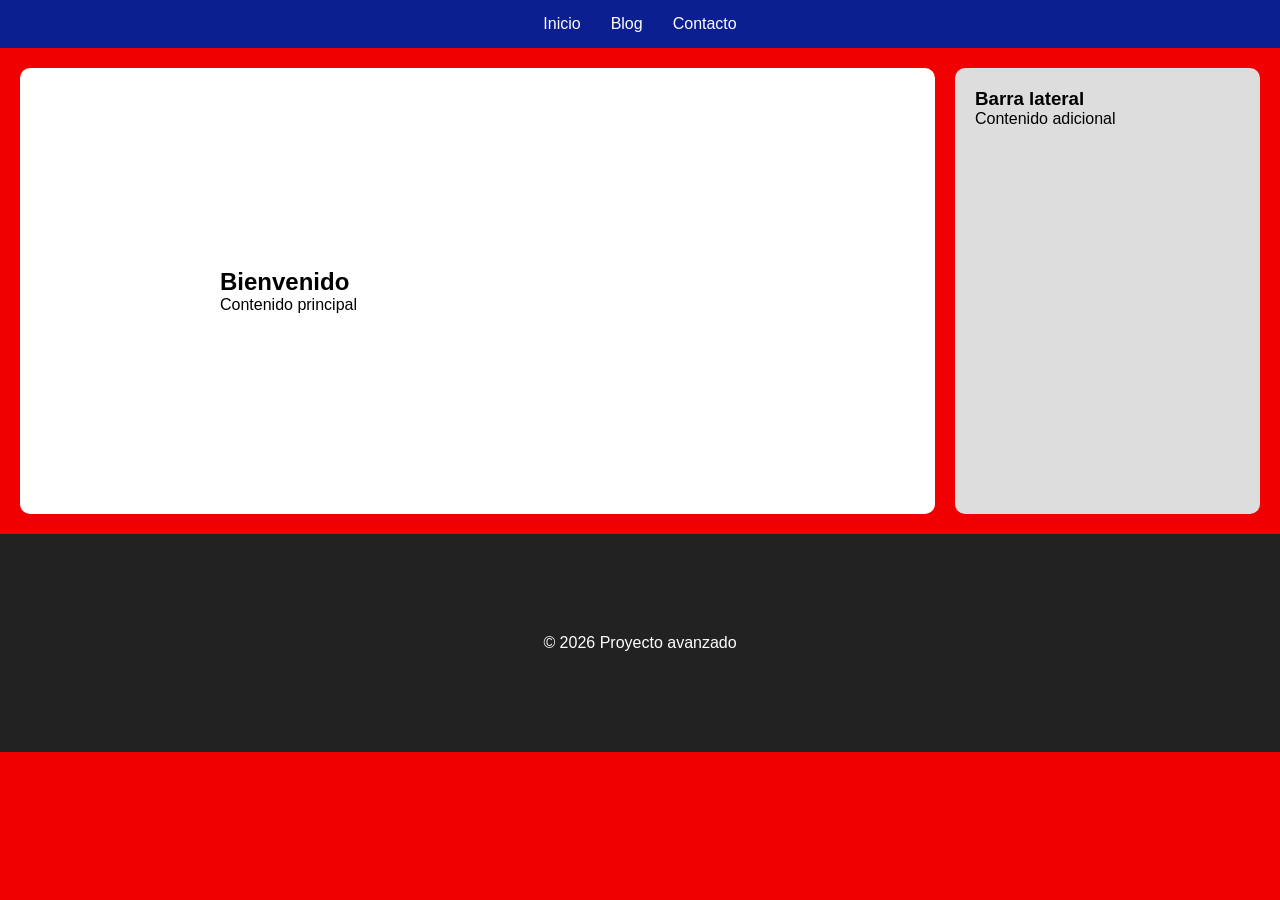
==== index.html @ b5380c59 "otravez proyecto" ====
<!DOCTYPE html>
<html lang="es">
<head>
    <meta charset="UTF-8">
    <meta name="viewport" content="width=device-width, initial-scale=1.0">
    <title>Proyecto avanzado</title>
    <link rel="stylesheet" href="index.css">
    
</head>
<body>

    <header class="header">
        <nav class="nav">
            <ul class="nav-list">
                <li><a href="about.html">Inicio</a></li>
                <li><a href="#">Blog</a></li>
                <li><a href="#">Contacto</a></li>
            </ul>
        </nav>
    </header>

    <main class="container">
        <section class="card">
            <h1>Bienvenido</h1>
            <p>Contenido principal</p>
        </section>

        <aside class="sidebar">
            <h3>Barra lateral</h3>
            <p>Contenido adicional</p>
        </aside>
    </main>

    <footer class="footer">
        <p>© 2026 Proyecto avanzado</p>
    </footer>

</body>
</html>
---- index.css ----
:root {
    --color-primario: #0b1f91;
    --color-fondo: #f00000;
    --color-texto: #000000;
}

* {
    margin: 0;
    padding: 0;
    box-sizing: border-box;
}

body {
    font-family: 'Segoe UI', sans-serif;
    background-color: var(--color-fondo);
    color: var(--color-texto);
}

/* Header */
.header {
    background: var(--color-primario);
    padding: 15px;
}

.nav-list {
    display: flex;
    justify-content: center;
    list-style: none;
}

.nav-list li {
    margin: 0 15px;
}

.nav-list a {
    color: white;
    text-decoration: none;
}

/* Layout */
.container {
    display: grid;
    grid-template-columns: 3fr 1fr;
    gap: 20px;
    padding: 20px;
}

.card {
    background: white;
    padding: 200px;
    border-radius: 10px;
}

.sidebar {
    background: #ddd;
    padding: 20px;
    border-radius: 10px;
}

/* Footer */
.footer {
    text-align: center;
    padding: 100px;
    background: #222;
    color: white;
}

/* Responsive */
@media (max-width: 148px) {
    .container {
        grid-template-columns: 1fr;
    }
}
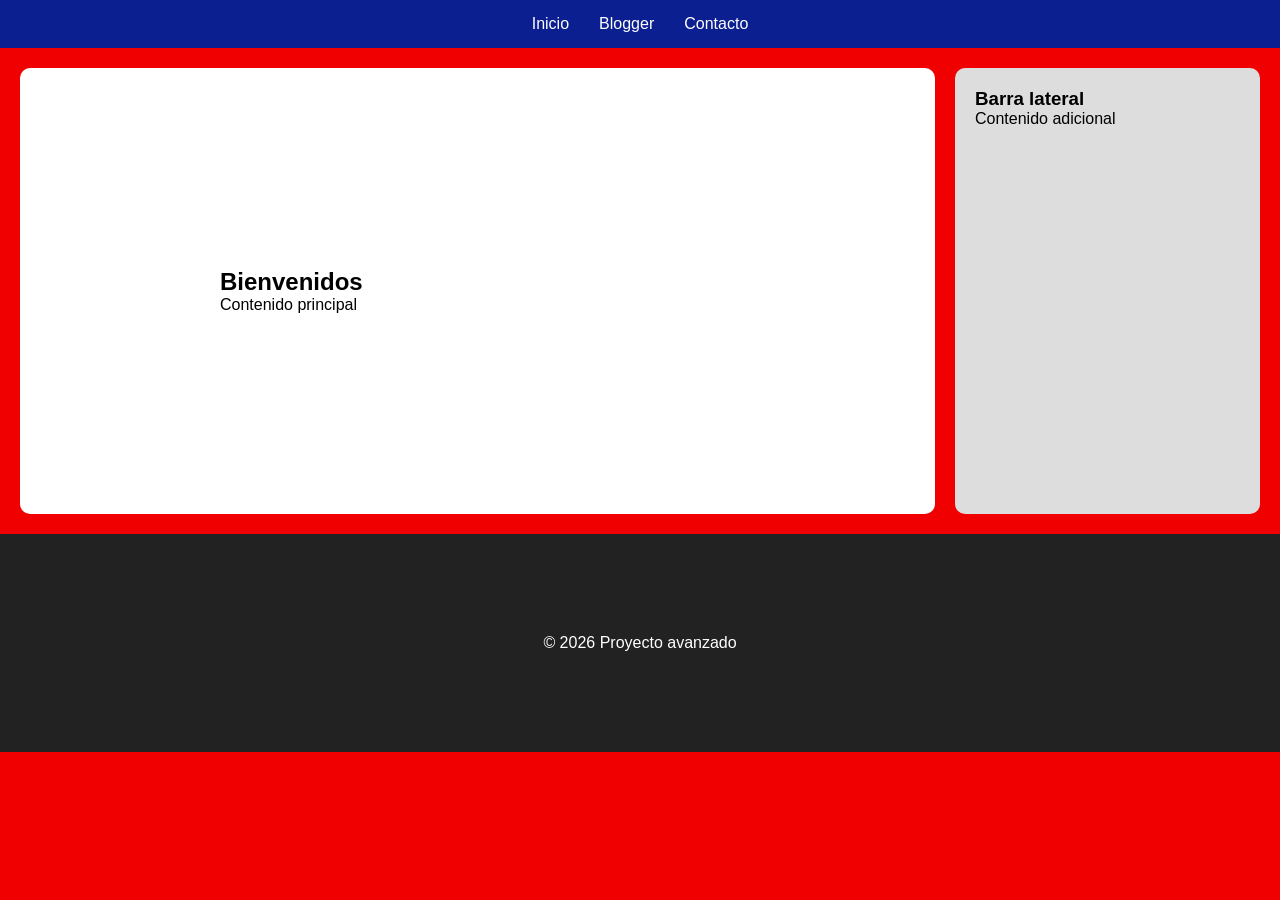
==== commit a87fc00f: "actualizacion del proyecto" ====
--- a/index.html
+++ b/index.html
@@ -13,7 +13,7 @@
         <nav class="nav">
             <ul class="nav-list">
                 <li><a href="about.html">Inicio</a></li>
-                <li><a href="#">Blog</a></li>
+                <li><a href="#">Blogger</a></li>
                 <li><a href="#">Contacto</a></li>
             </ul>
         </nav>
@@ -21,7 +21,7 @@
 
     <main class="container">
         <section class="card">
-            <h1>Bienvenido</h1>
+            <h1>Bienvenidos</h1>
             <p>Contenido principal</p>
         </section>
 
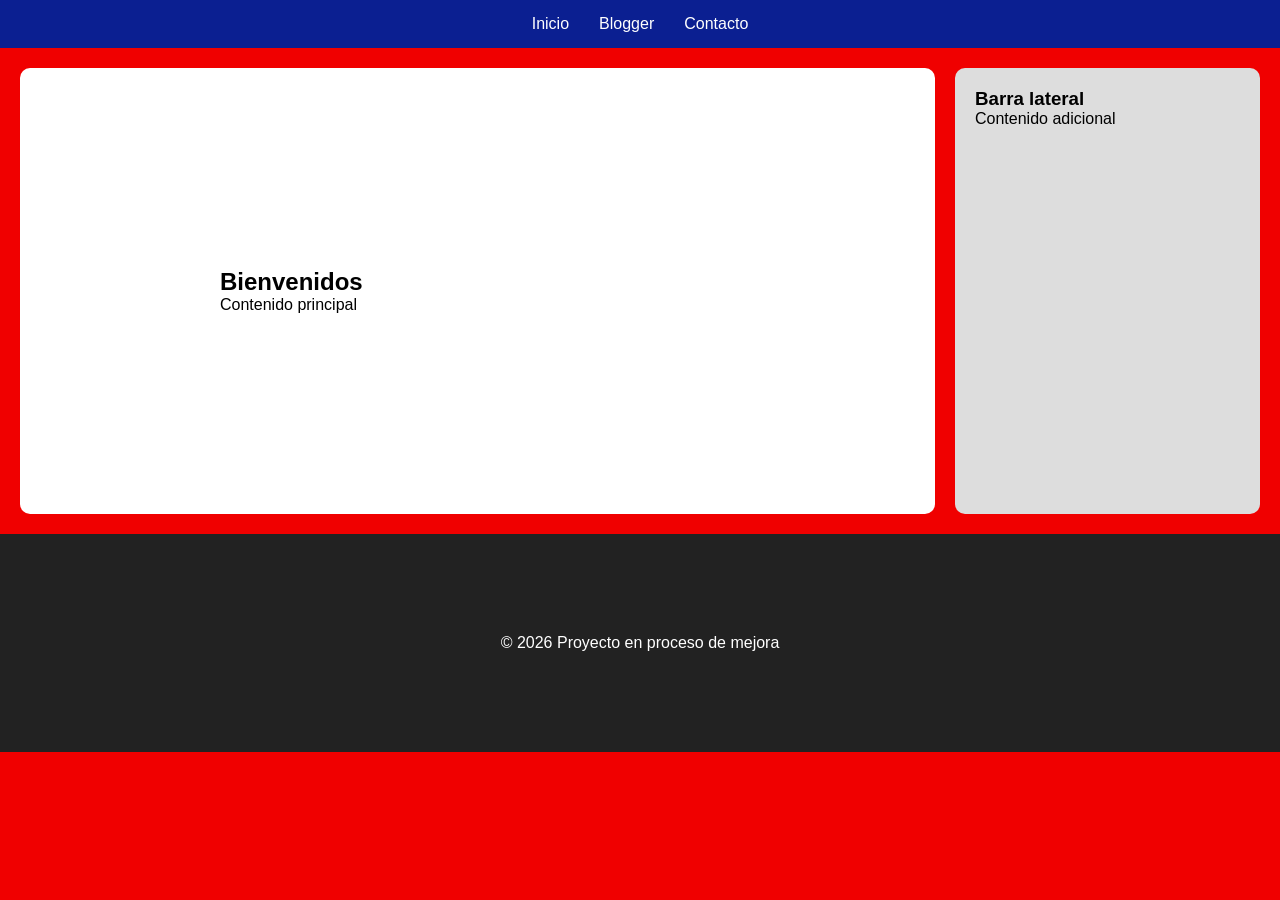
==== commit 053c27b3: "Cambios en idex" ====
--- a/index.html
+++ b/index.html
@@ -32,7 +32,7 @@
     </main>
 
     <footer class="footer">
-        <p>© 2026 Proyecto avanzado</p>
+        <p>© 2026 Proyecto en proceso de mejora</p>
     </footer>
 
 </body>
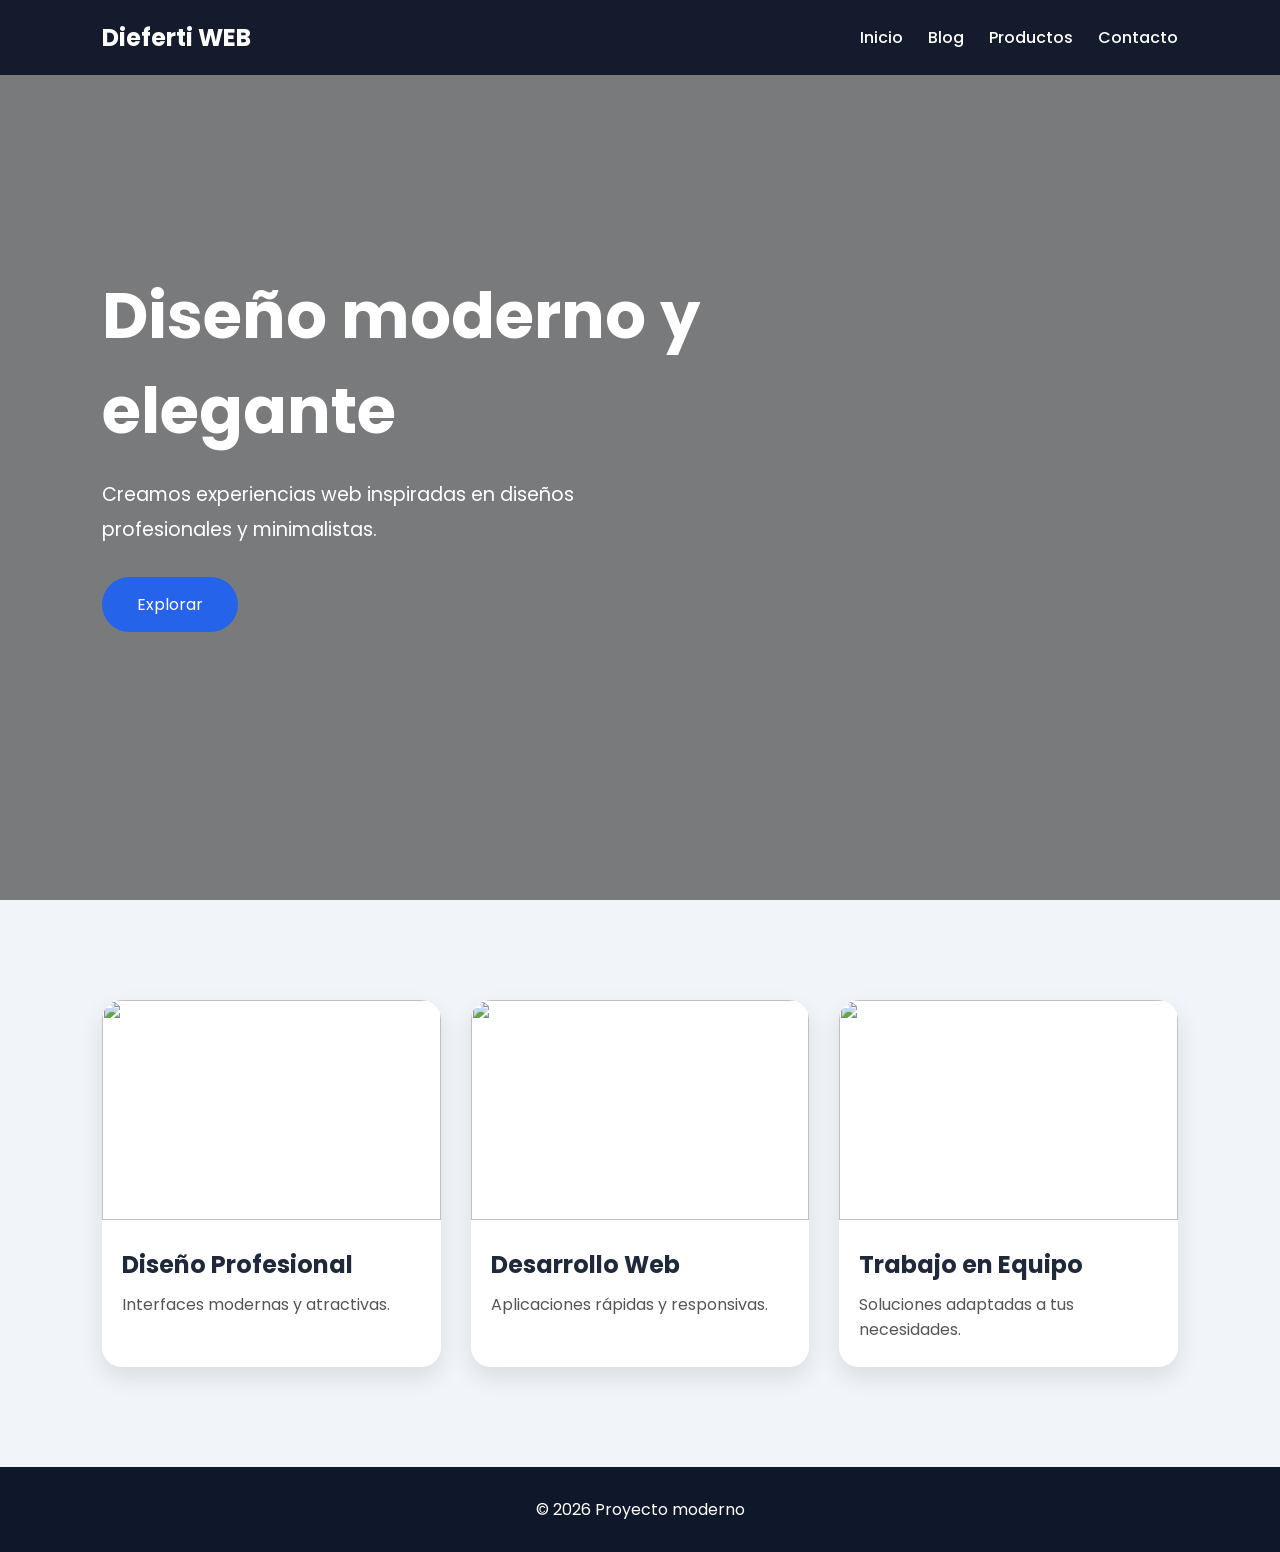
==== commit 228c802e: "Cambios trespresentatio" ====
--- a/index.html
+++ b/index.html
@@ -4,35 +4,74 @@
     <meta charset="UTF-8">
     <meta name="viewport" content="width=device-width, initial-scale=1.0">
     <title>Proyecto avanzado</title>
+
+    <!-- Google Fonts -->
+    <link href="https://fonts.googleapis.com/css2?family=Poppins:wght@300;400;600;700&display=swap" rel="stylesheet">
+
     <link rel="stylesheet" href="index.css">
-    
 </head>
 <body>
 
+    <!-- HEADER -->
     <header class="header">
+        <div class="logo">Dieferti WEB</div>
+
         <nav class="nav">
             <ul class="nav-list">
-                <li><a href="about.html">Inicio</a></li>
-                <li><a href="#">Blogger</a></li>
+                <li></li><a href="">Inicio</a></li>
+                <li><a href="about.html">Blog</a></li>
+                <li><a href="#">Productos</a></li>
                 <li><a href="#">Contacto</a></li>
             </ul>
         </nav>
     </header>
 
+    <!-- HERO -->
+    <section class="hero">
+
+        <div class="hero-content">
+            <h1>Diseño moderno y elegante</h1>
+
+            <p>
+                Creamos experiencias web inspiradas en diseños
+                profesionales y minimalistas.
+            </p>
+
+            <a href="#" class="btn">Explorar</a>
+        </div>
+
+    </section>
+
+    <!-- CONTENIDO -->
     <main class="container">
-        <section class="card">
-            <h1>Bienvenidos</h1>
-            <p>Contenido principal</p>
+
+        <section class="cards">
+
+            <article class="card">
+                <img src="https://images.unsplash.com/photo-1517841905240-472988babdf9?q=80&w=1200" alt="">
+                <h2>Diseño Profesional</h2>
+                <p>Interfaces modernas y atractivas.</p>
+            </article>
+
+            <article class="card">
+                <img src="https://images.unsplash.com/photo-1498050108023-c5249f4df085?q=80&w=1200" alt="">
+                <h2>Desarrollo Web</h2>
+                <p>Aplicaciones rápidas y responsivas.</p>
+            </article>
+
+            <article class="card">
+                <img src="https://images.unsplash.com/photo-1522202176988-66273c2fd55f?q=80&w=1200" alt="">
+                <h2>Trabajo en Equipo</h2>
+                <p>Soluciones adaptadas a tus necesidades.</p>
+            </article>
+
         </section>
 
-        <aside class="sidebar">
-            <h3>Barra lateral</h3>
-            <p>Contenido adicional</p>
-        </aside>
     </main>
 
+    <!-- FOOTER -->
     <footer class="footer">
-        <p>© 2026 Proyecto en proceso de mejora</p>
+        <p>© 2026 Proyecto moderno</p>
     </footer>
 
 </body>
--- a/index.css
+++ b/index.css
@@ -1,7 +1,9 @@
 :root {
-    --color-primario: #0b1f91;
-    --color-fondo: #f00000;
-    --color-texto: #000000;
+    --color-primario: #0f172a;
+    --color-secundario: #2563eb;
+    --color-fondo: #f1f5f9;
+    --color-texto: #1e293b;
+    --blanco: #ffffff;
 }
 
 * {
@@ -11,63 +13,168 @@
 }
 
 body {
-    font-family: 'Segoe UI', sans-serif;
-    background-color: var(--color-fondo);
+    font-family: 'Poppins', sans-serif;
+    background: var(--color-fondo);
     color: var(--color-texto);
 }
 
-/* Header */
+/* HEADER */
+
 .header {
-    background: var(--color-primario);
-    padding: 15px;
+    width: 100%;
+    background: rgba(15, 23, 42, 0.95);
+    display: flex;
+    justify-content: space-between;
+    align-items: center;
+    padding: 20px 8%;
+    position: fixed;
+    top: 0;
+    z-index: 1000;
+}
+
+.logo {
+    color: white;
+    font-size: 1.5rem;
+    font-weight: 700;
 }
 
 .nav-list {
     display: flex;
-    justify-content: center;
     list-style: none;
 }
 
 .nav-list li {
-    margin: 0 15px;
+    margin-left: 25px;
 }
 
 .nav-list a {
+    text-decoration: none;
     color: white;
-    text-decoration: none;
+    font-weight: 500;
+    transition: 0.3s;
 }
 
-/* Layout */
+.nav-list a:hover {
+    color: #60a5fa;
+}
+
+/* HERO */
+
+.hero {
+    height: 100vh;
+
+    background:
+    linear-gradient(rgba(0,0,0,0.5),
+    rgba(0,0,0,0.5)),
+
+    url('https://images.unsplash.com/photo-1500530855697-b586d89ba3ee?q=80&w=1600');
+
+    background-size: cover;
+    background-position: center;
+
+    display: flex;
+    align-items: center;
+
+    padding: 0 8%;
+}
+
+.hero-content {
+    max-width: 600px;
+    color: white;
+}
+
+.hero-content h1 {
+    font-size: 4rem;
+    margin-bottom: 20px;
+}
+
+.hero-content p {
+    font-size: 1.2rem;
+    line-height: 1.8;
+    margin-bottom: 30px;
+}
+
+.btn {
+    display: inline-block;
+    background: var(--color-secundario);
+    color: white;
+    padding: 15px 35px;
+    border-radius: 50px;
+    text-decoration: none;
+    transition: 0.3s;
+}
+
+.btn:hover {
+    transform: translateY(-3px);
+    background: #1d4ed8;
+}
+
+/* CARDS */
+
 .container {
+    padding: 100px 8%;
+}
+
+.cards {
     display: grid;
-    grid-template-columns: 3fr 1fr;
-    gap: 20px;
-    padding: 20px;
+    grid-template-columns: repeat(auto-fit, minmax(300px, 1fr));
+    gap: 30px;
 }
 
 .card {
     background: white;
-    padding: 200px;
-    border-radius: 10px;
+    border-radius: 20px;
+    overflow: hidden;
+    box-shadow: 0 10px 25px rgba(0,0,0,0.1);
+
+    transition: 0.3s;
 }
 
-.sidebar {
-    background: #ddd;
-    padding: 20px;
-    border-radius: 10px;
+.card:hover {
+    transform: translateY(-10px);
 }
 
-/* Footer */
-.footer {
-    text-align: center;
-    padding: 100px;
-    background: #222;
-    color: white;
+.card img {
+    width: 100%;
+    height: 220px;
+    object-fit: cover;
 }
 
-/* Responsive */
-@media (max-width: 148px) {
-    .container {
-        grid-template-columns: 1fr;
+.card h2 {
+    padding: 20px 20px 10px;
+}
+
+.card p {
+    padding: 0 20px 25px;
+    color: #555;
+}
+
+/* FOOTER */
+
+.footer {
+    background: #0f172a;
+    color: white;
+    text-align: center;
+    padding: 30px;
+}
+
+/* RESPONSIVE */
+
+@media (max-width: 768px) {
+
+    .header {
+        flex-direction: column;
+    }
+
+    .nav-list {
+        margin-top: 15px;
+    }
+
+    .hero-content h1 {
+        font-size: 2.5rem;
+    }
+
+    .hero-content p {
+        font-size: 1rem;
     }
 }
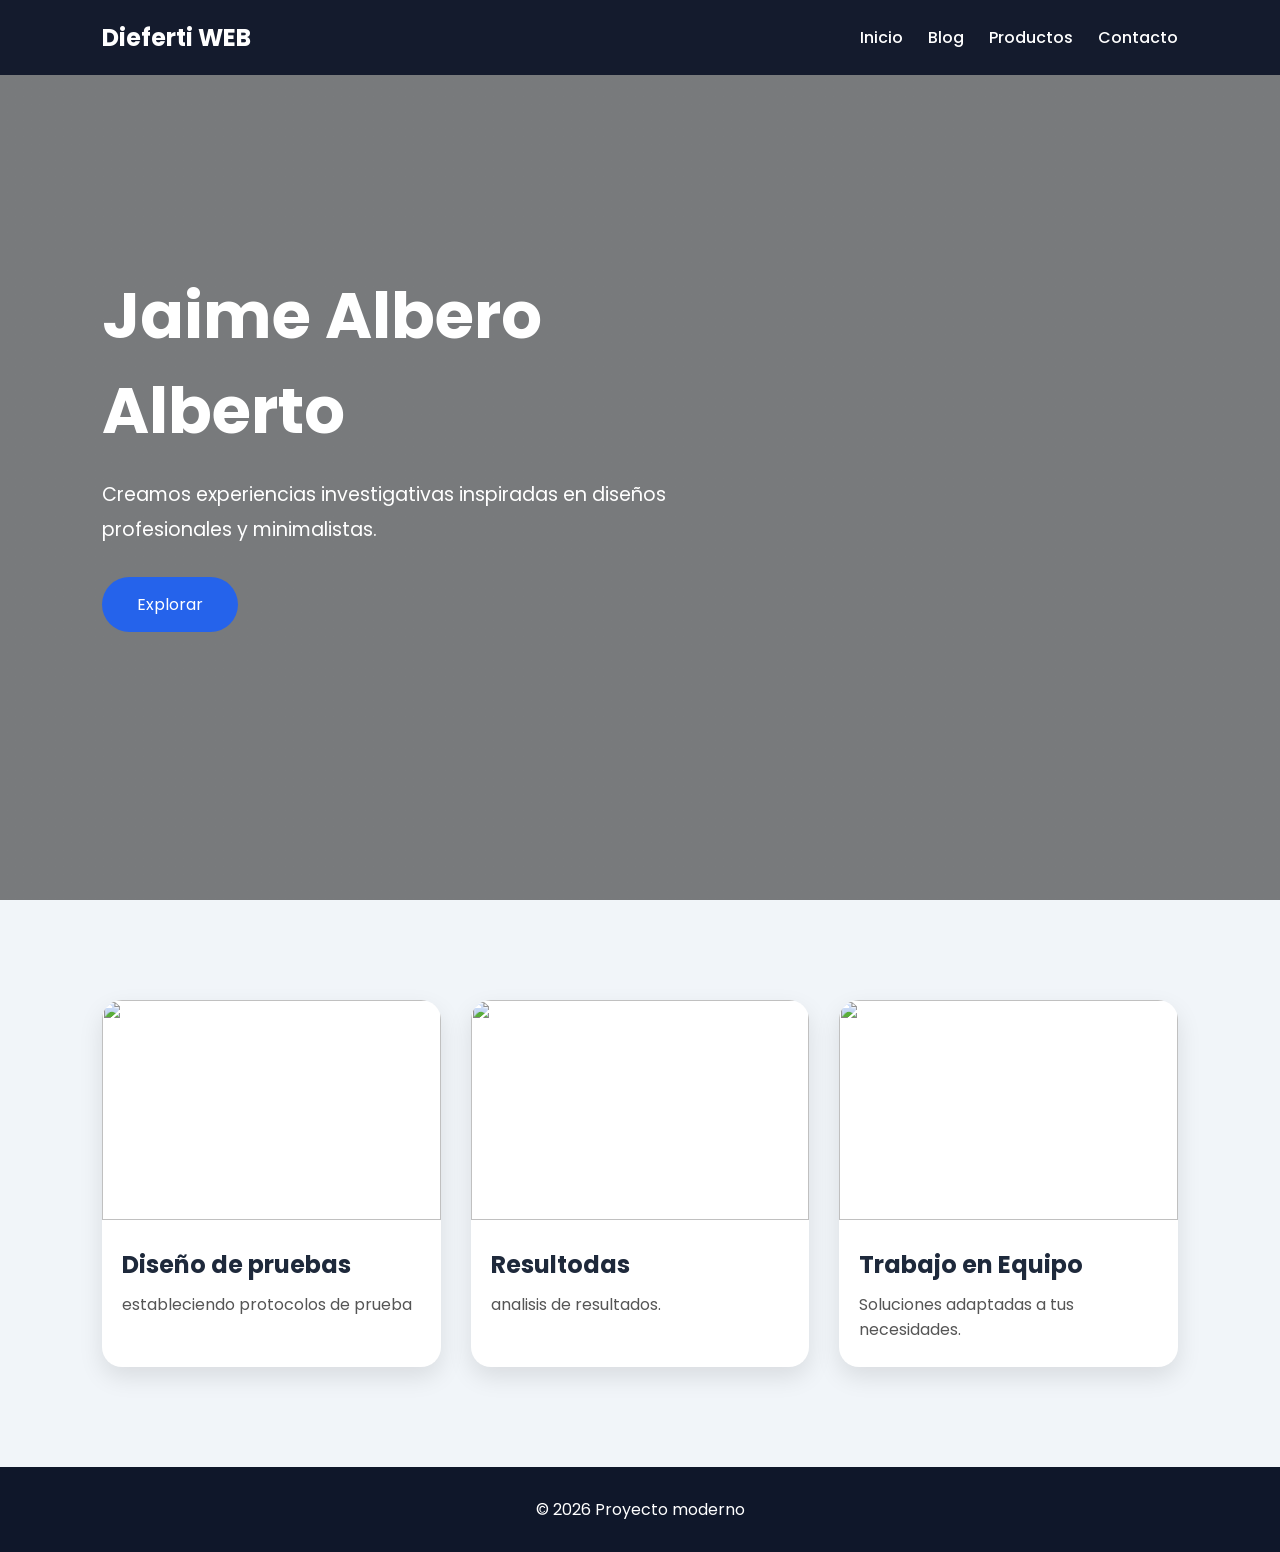
==== commit d7de2648: "informacion paguina" ====
--- a/index.html
+++ b/index.html
@@ -30,10 +30,10 @@
     <section class="hero">
 
         <div class="hero-content">
-            <h1>Diseño moderno y elegante</h1>
+            <h1>Jaime Albero Alberto</h1>
 
             <p>
-                Creamos experiencias web inspiradas en diseños
+                Creamos experiencias investigativas inspiradas en diseños
                 profesionales y minimalistas.
             </p>
 
@@ -49,14 +49,14 @@
 
             <article class="card">
                 <img src="https://images.unsplash.com/photo-1517841905240-472988babdf9?q=80&w=1200" alt="">
-                <h2>Diseño Profesional</h2>
-                <p>Interfaces modernas y atractivas.</p>
+                <h2>Diseño de pruebas</h2>
+                <p>estableciendo protocolos de prueba</p>
             </article>
 
             <article class="card">
                 <img src="https://images.unsplash.com/photo-1498050108023-c5249f4df085?q=80&w=1200" alt="">
-                <h2>Desarrollo Web</h2>
-                <p>Aplicaciones rápidas y responsivas.</p>
+                <h2>Resultodas</h2>
+                <p>analisis de resultados.</p>
             </article>
 
             <article class="card">
--- a/index.css
+++ b/index.css
@@ -177,4 +177,4 @@
     .hero-content p {
         font-size: 1rem;
     }
-}+}
